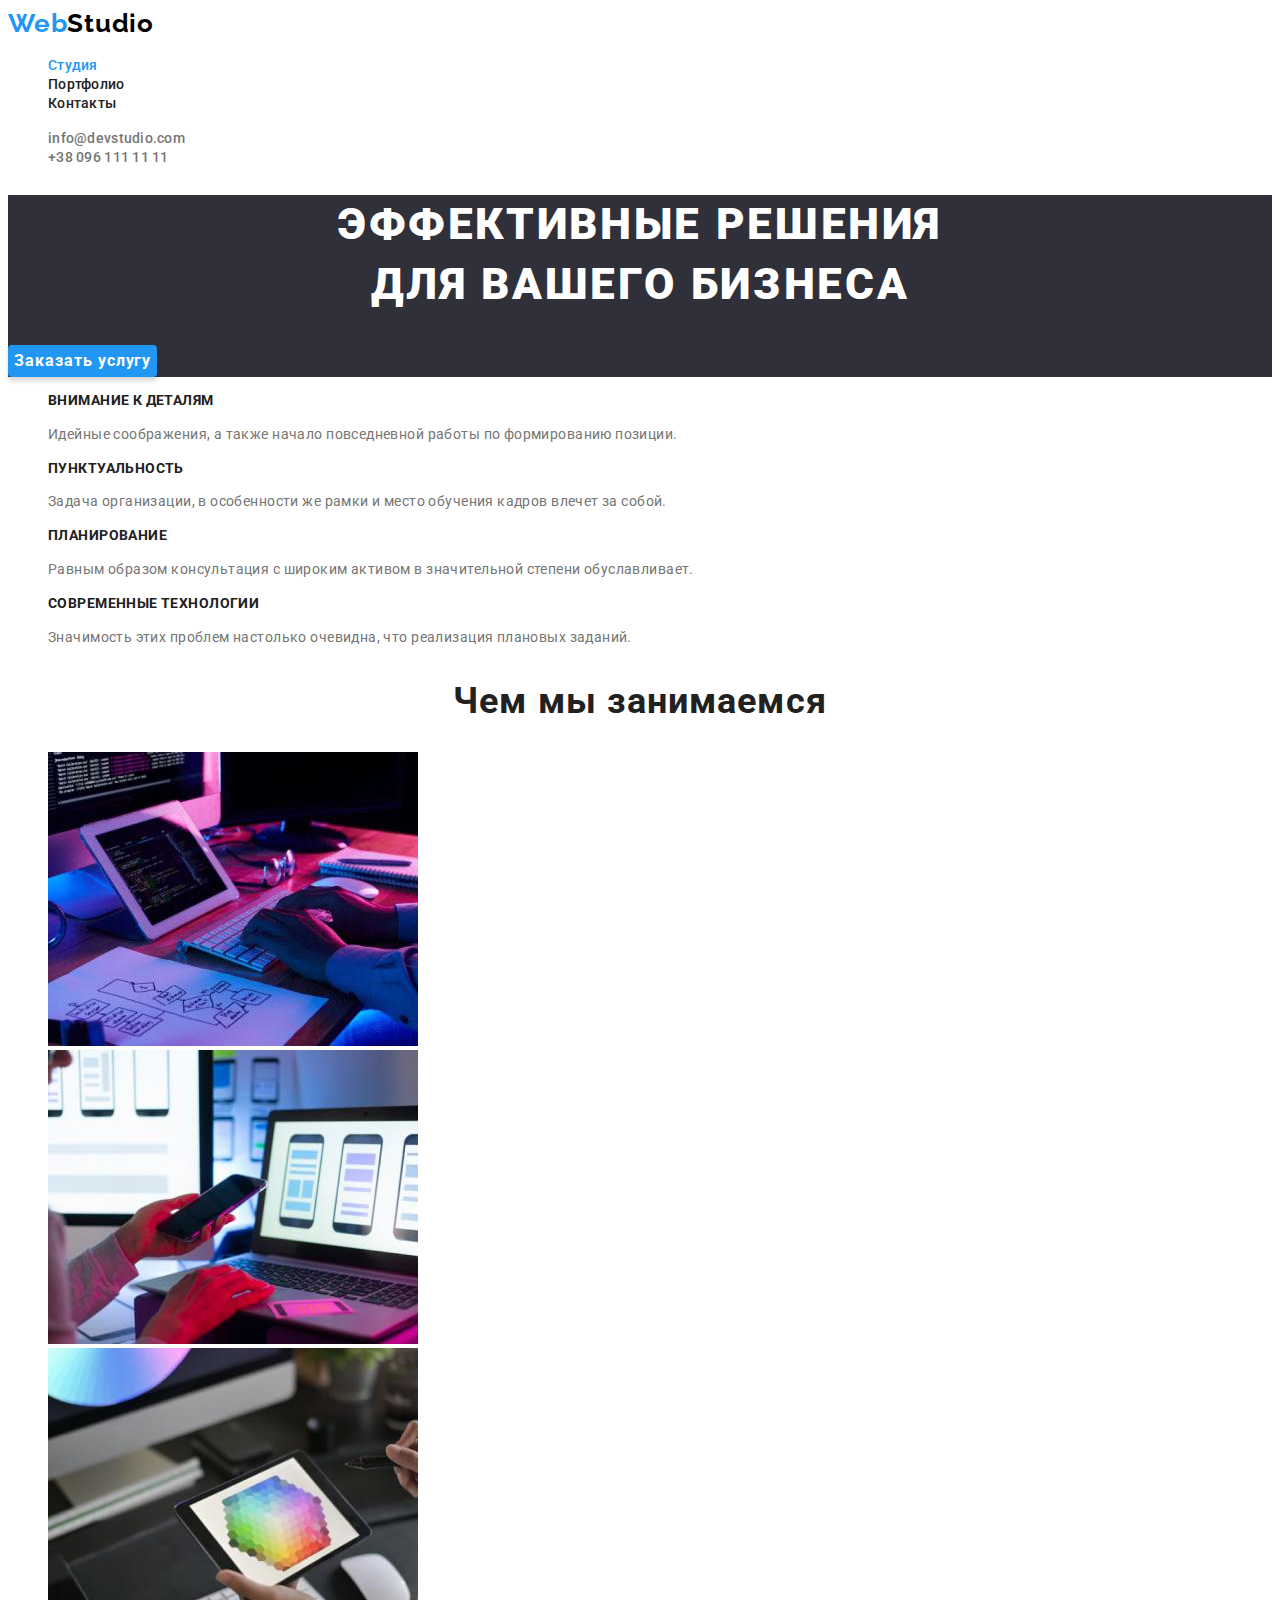
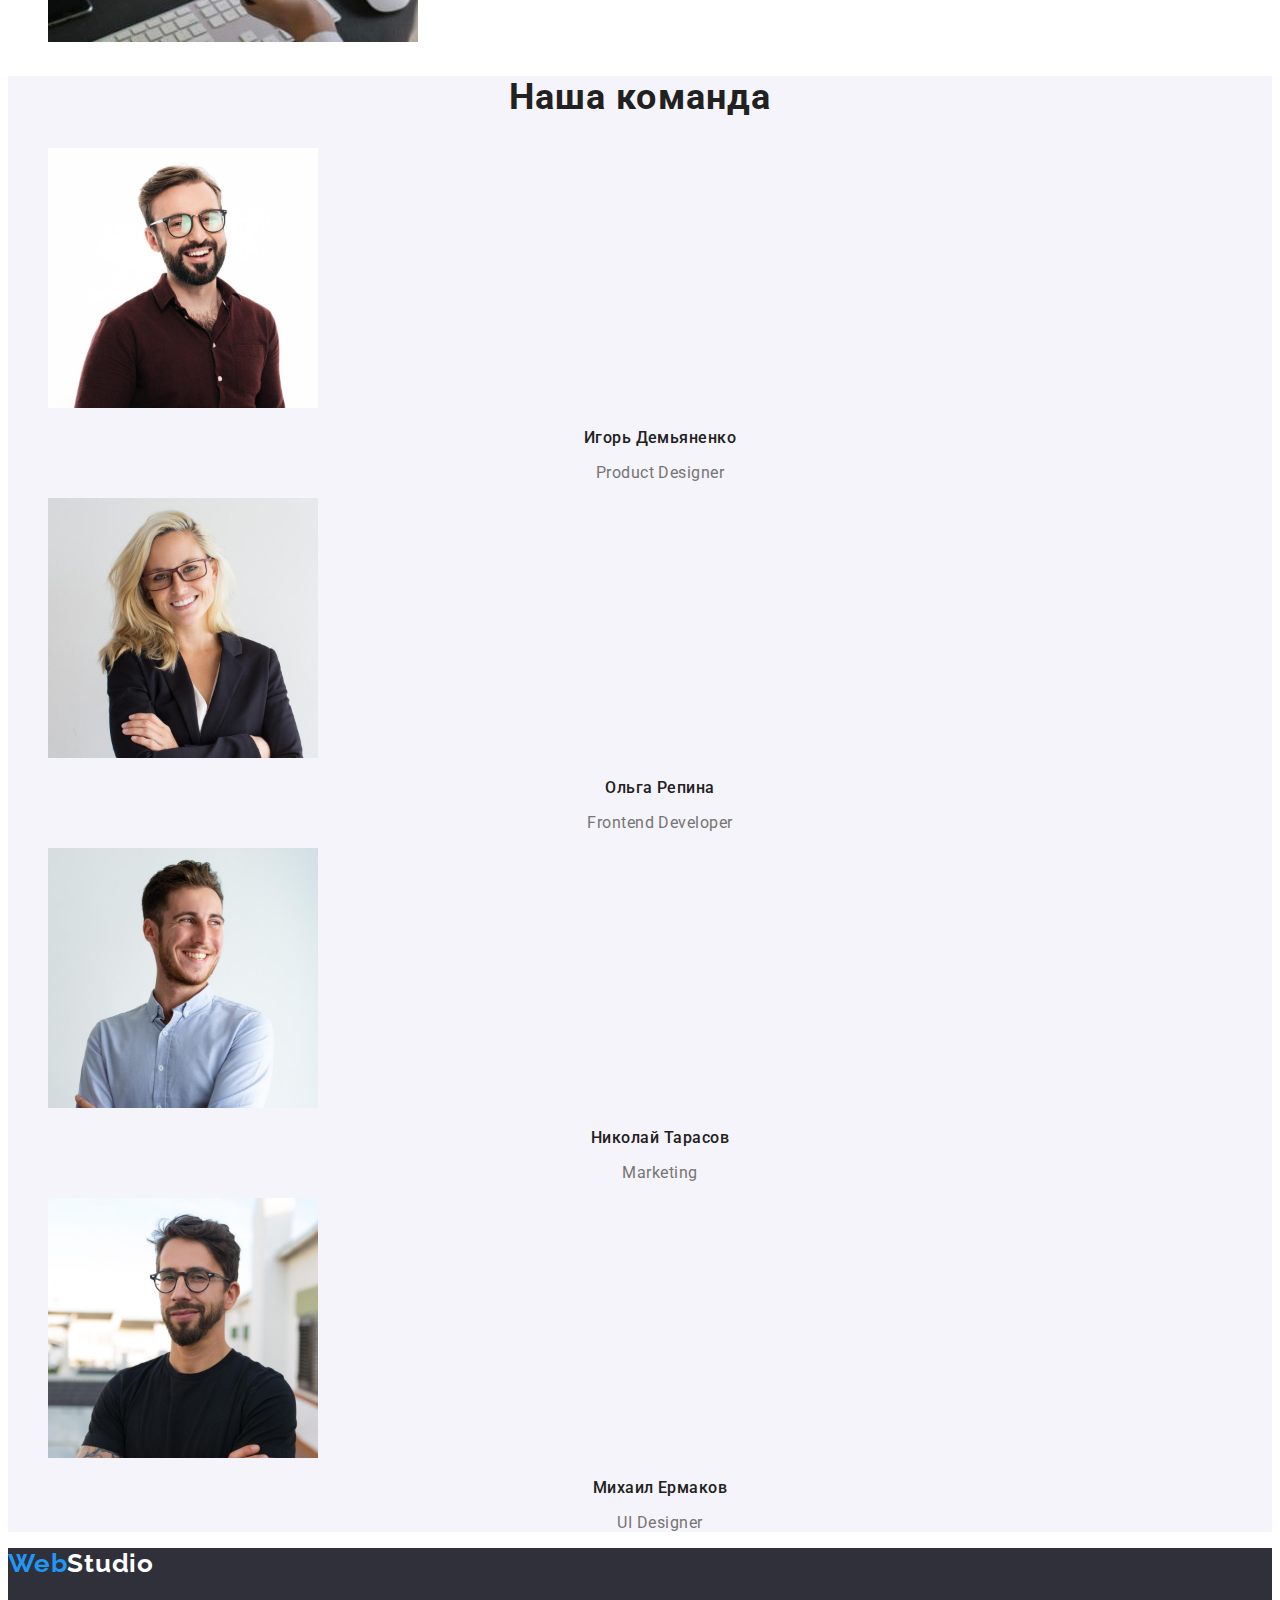
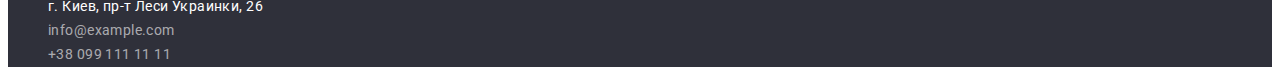
==== index.html @ d94b625d "hw-03" ====
<!DOCTYPE html>
<html lang="ru">
  <head>
    <meta charset="UTF-8" />
    <meta http-equiv="X-UA-Compatible" content="IE=edge" />
    <meta name="viewport" content="width=device-width, initial-scale=1.0" />
    <title>WebStudio</title>
    <link rel="stylesheet" href="./css/style.css" />
    <link rel="preconnect" href="https://fonts.googleapis.com" />
    <link rel="preconnect" href="https://fonts.gstatic.com" crossorigin />
    <link
      href="https://fonts.googleapis.com/css2?family=Raleway:wght@700&family=Roboto:wght@400;500;700&display=swap"
      rel="stylesheet"
    />
  </head>

  <body>
    <header>
      <nav>
        <a class="nav-logo link" href="./index.html"
          >Web<span class="nav-logo-header">Studio</span></a
        >
        <ul class="navigation">
          <li><a class="link current" href="./index.html">Студия</a></li>
          <li><a class="link" href="./portfolio.html">Портфолио</a></li>
          <li><a class="link" href="">Контакты</a></li>
        </ul>
      </nav>
      <ul class="contacts">
        <li><a class="link" href="mailto:info@devstudio.com">info@devstudio.com</a></li>
        <li><a class="link" href="tel:+380961111111">+38 096 111 11 11</a></li>
      </ul>
    </header>
    <main>
      <!--Hero-->
      <section class="hero">
        <h1 class="hero-title">
          Эффективные решения<br />
          для вашего бизнеса
        </h1>
        <button type="button" class="hero-button">Заказать услугу</button>
      </section>

      <!-- Features -->
      <section class="section features">
        <h2 class="section-title visually-hidden">Наши особенности</h2>
        <ul>
          <li>
            <h3 class="section-subtitle">Внимание к деталям</h3>
            <p class="features-text">
              Идейные соображения, а также начало повседневной работы по формированию позиции.
            </p>
          </li>
          <li>
            <h3 class="section-subtitle">Пунктуальность</h3>
            <p class="features-text">
              Задача организации, в особенности же рамки и место обучения кадров влечет за собой.
            </p>
          </li>
          <li>
            <h3 class="section-subtitle">Планирование</h3>
            <p class="features-text">
              Равным образом консультация с широким активом в значительной степени обуславливает.
            </p>
          </li>
          <li>
            <h3 class="section-subtitle">Современные технологии</h3>
            <p class="features-text">
              Значимость этих проблем настолько очевидна, что реализация плановых заданий.
            </p>
          </li>
        </ul>
      </section>

      <!-- OUR WORK -->
      <section class="our-work">
        <h2 class="section-title">Чем мы занимаемся</h2>
        <ul>
          <li><img src="./images/img1.jpg" alt="пк" width="370" /></li>
          <li><img src="./images/img2.jpg" alt="смартфон" width="370" /></li>
          <li><img src="./images/img3.jpg" alt="планшет" width="370" /></li>
        </ul>
      </section>

      <!-- OUR TEAM -->
      <section class="section our-team">
        <h2 class="section-title">Наша команда</h2>
        <ul>
          <li>
            <img src="./images/igor.jpg" alt="игорь" width="270" />
            <h3 class="our-team-title">Игорь Демьяненко</h3>
            <p class="our-team-profession">Product Designer</p>
          </li>
          <li>
            <img src="./images/olga.jpg" alt="ольга" width="270" />
            <h3 class="our-team-title">Ольга Репина</h3>
            <p class="our-team-profession">Frontend Developer</p>
          </li>
          <li>
            <img src="./images/nikolay.jpg" alt="николай" width="270" />
            <h3 class="our-team-title">Николай Тарасов</h3>
            <p class="our-team-profession">Marketing</p>
          </li>
          <li>
            <img src="./images/michail.jpg" alt="михаил" width="270" />
            <h3 class="our-team-title">Михаил Ермаков</h3>
            <p class="our-team-profession">UI Designer</p>
          </li>
        </ul>
      </section>
    </main>

    <!-- FOOTER -->
    <footer>
      <a class="nav-logo link" href="./index.html"
        >Web<span class="nav-logo-footer">Studio</span></a
      >
      <address>
        <ul>
          <li>
            <a
              class="address-map link"
              href="https://goo.gl/maps/TRDaraaRVSHftQgv7"
              target="_blank"
              rel="noopener noreferrer"
              >г. Киев, пр-т Леси Украинки, 26</a
            >
          </li>
          <li>
            <a class="address-contacts link" href="mailto:info@example.com">info@example.com</a>
          </li>
          <li><a class="address-contacts link" href="tel:+380991111111">+38 099 111 11 11</a></li>
        </ul>
      </address>
    </footer>
  </body>
</html>
---- css/style.css ----
:root{
  --primary-text-color:#757575;
  --title-text-color:#212121;
  --accent-color:#2196F3;
  --hero-bg-color:#2F303A;
  --first-bg-color:#FFFFFF;
  --second-bg-color:#F5F4FA;
}
body {
  font-family: "Roboto", sans-serif;
  color: var(--primary-text-color);
}
a{
  text-decoration: none;

}
ul{
  list-style: none;
}


                          /* --------STUDIO----------- */
/* Header */
.nav-logo{
  font-family: "Raleway";
  font-style: normal;
  font-weight: 700;
  font-size: 26px;
  line-height: 1.19;
  letter-spacing: 0.03em;
  color: var(--accent-color);
}
.nav-logo-header{
  color: #000000;
}
.navigation .link{
  color: var(--title-text-color);
  font-style: normal;
  font-weight: 500;
  font-size: 14px;
  line-height: 1.14;
  letter-spacing: 0.02em;
}
.navigation .link:hover,
.navigation .link:focus{
  color: var(--accent-color);
}
.navigation .link.current{
  color: var(--accent-color);
}
.contacts .link{
  color: var(--primary-text-color);
  font-style: normal;
  font-weight: 500;
  font-size: 14px;
  line-height: 1.14;
  letter-spacing: 0.02em;
}
.link:hover,
.link:focus{
  color: var(--accent-color);
}

/* Hero */
.hero{
  background-color: var(--hero-bg-color);
}
.hero-title{
  font-style: normal;
  font-weight: 900;
  font-size: 44px;
  line-height: 1.36;
  text-align: center;
  letter-spacing: 0.06em;
  text-transform: uppercase;
  color: #FFFFFF;
}
.hero-button{
  cursor: pointer;
  font-family: inherit;
  font-style: normal;
  font-weight: 700;
  font-size: 16px;
  line-height: 1.88;
  display: flex;
  align-items: center;
  text-align: center;
  letter-spacing: 0.06em;
  color: #FFFFFF;
  background: #2196F3;
  box-shadow: 0px 4px 4px rgba(0, 0, 0, 0.15);
  border-radius: 4px;
  border: none;
}
.hero-button:after,
.hero-button:hover{
  background: #188CE8;
}

/* SECTION */

.section-title{
  font-weight: 700;
  font-size: 36px;
  line-height: 1.17;
  text-align: center;
  letter-spacing: 0.03em;
  color: var(--title-text-color)
}

/* Features */
.features{
  color: var(--first-bg-color);
}
.visually-hidden {
  position: absolute;
  white-space: nowrap;
  width: 1px;
  height: 1px;
  overflow: hidden;
  border: 0;
  padding: 0;
  clip: rect(0 0 0 0);
  clip-path: inset(50%);
  margin: -1px;
}
.section-subtitle{
font-size: 14px;
line-height: 1.14;
letter-spacing: 0.03em;
text-transform: uppercase;
color: var(--title-text-color);
}
.features{
  background-color: var(--first-bg-color);
}
.features-text{
  font-weight: 400;
  font-size: 14px;
  line-height: 1.71;
  letter-spacing: 0.03em;
  color: var(--primary-text-color)
}

/* OUR WORK */
.our-work{
  color: var(--first-bg-color);
}

/* OUR TEAM */
.our-team{
  background: var(--second-bg-color)
}
.our-team-title{
  font-weight: 500;
  font-size: 16px;
  line-height: 1.19;
  text-align: center;
  letter-spacing: 0.03em;
  color: var(--title-text-color);
}
.our-team-profession{
  font-size: 16px;
  line-height: 1.19;
  text-align: center;
  letter-spacing: 0.03em;
  color: var(--primary-text-color)
}

/* FOOTER */
.nav-logo-footer{
  color: #FFFFFF;
}
footer{
  background-color: var(--hero-bg-color);
}
.address-map{
  font-style: normal;
  font-size: 14px;
  line-height: 1.71;
  letter-spacing: 0.03em;
  color: #FFFFFF;
}
.address-contacts{
font-style: normal;
font-size: 14px;
line-height: 1.71;
letter-spacing: 0.03em;
color: rgba(255, 255, 255, 0.6);  
}

/* -------------PORTFOLIO--------------- */
.menu{
  color: var(--first-bg-color);
}
.menu-btn{
  cursor: pointer;
  font-family: 'Roboto';
  font-weight: 500;
  font-size: 16px;
  line-height: 1.62;
  text-align: center;
  letter-spacing: 0.03em;
  color: var(--title-text-color);
  background: #F5F4FA;
  border-radius: 4px;
  border: none;
}
.menu-btn:hover{
  color: #ffffff;
  background: #2196F3;
  box-shadow: 0px 3px 1px rgba(0, 0, 0, 0.1),
  0px 1px 2px rgba(0, 0, 0, 0.08),
  0px 2px 2px rgba(0, 0, 0, 0.12);
}
.menu-btn.current{
  color: #ffffff;  
  background: #2196F3;
  box-shadow: 0px 3px 1px rgba(0, 0, 0, 0.1),
  0px 1px 2px rgba(0, 0, 0, 0.08),
  0px 2px 2px rgba(0, 0, 0, 0.12);  
}
.portfolio-title{
font-size: 18px;
line-height: 2.0;
letter-spacing: 0.06em;
color: var(--title-text-color);
}
.portfolio-text{
  font-size: 16px;
  line-height: 1.88;
  letter-spacing: 0.03em;
  color: var(--primary-text-color)
}
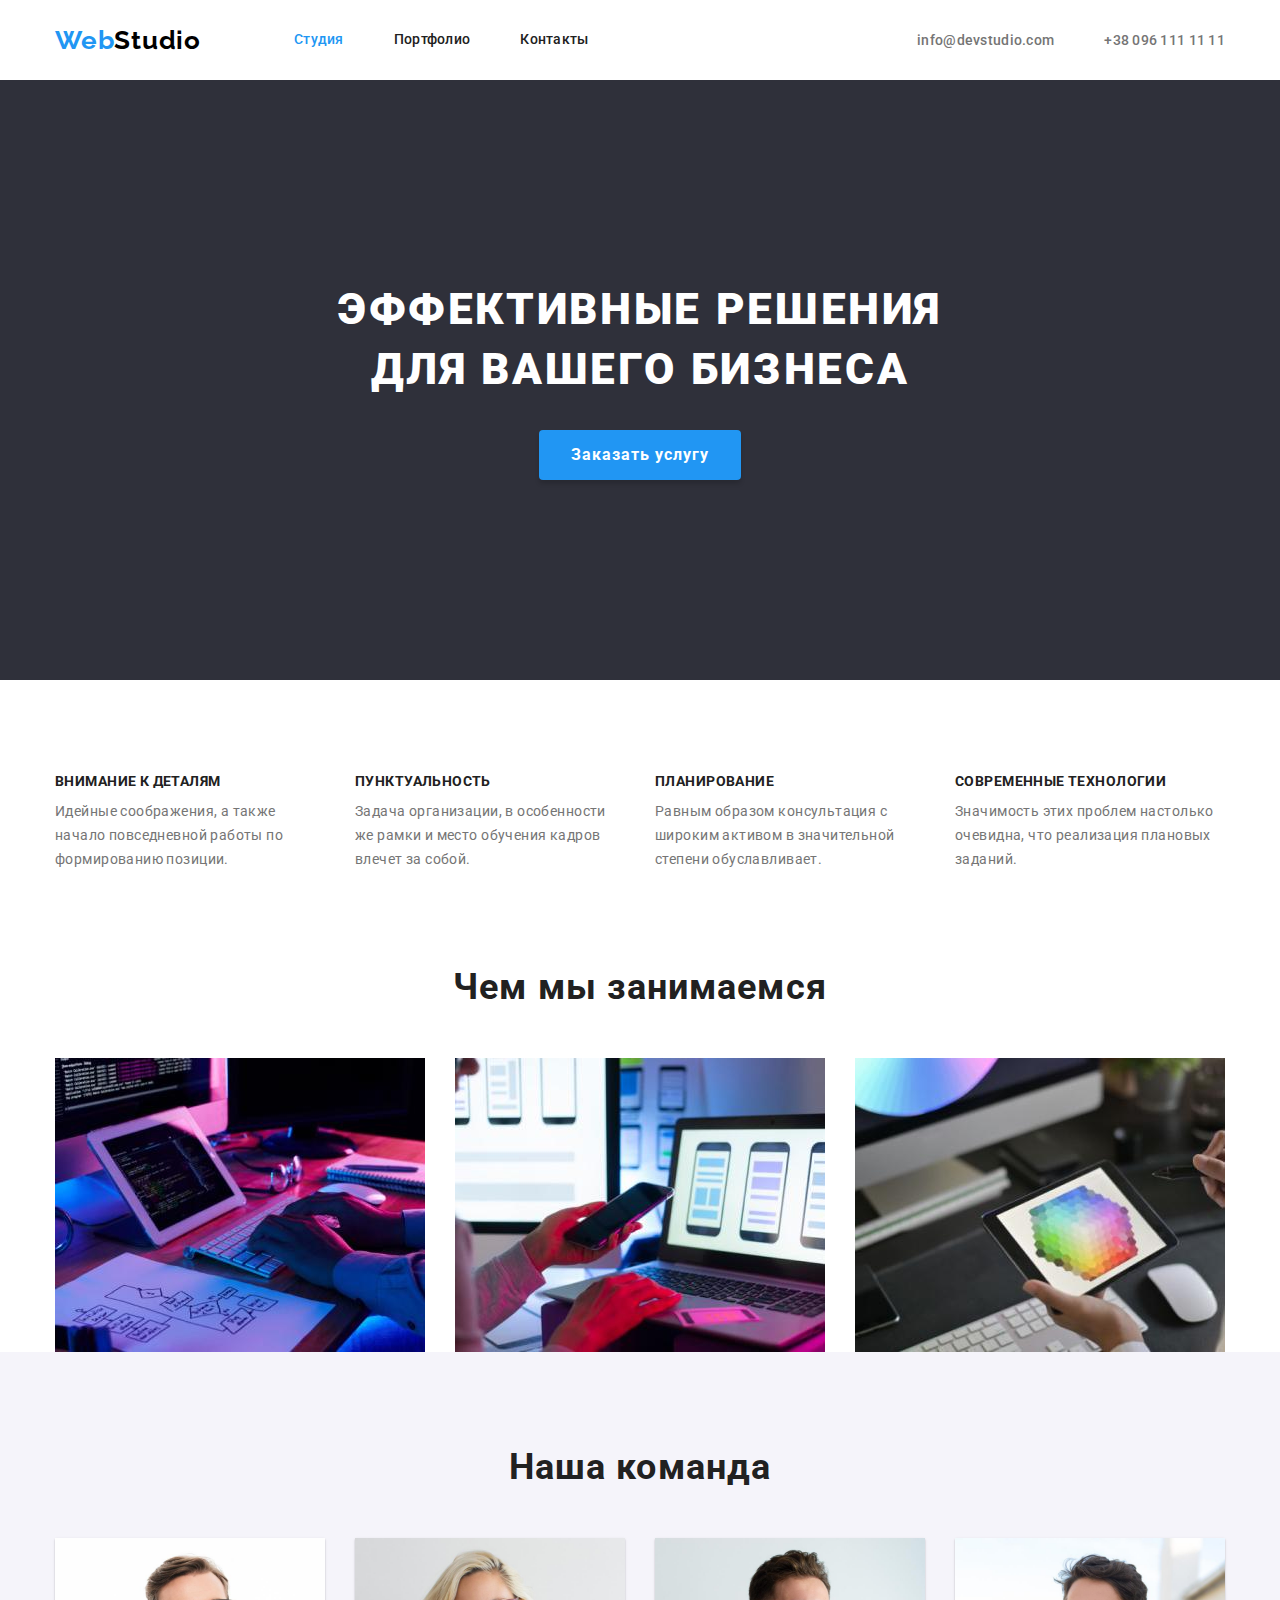
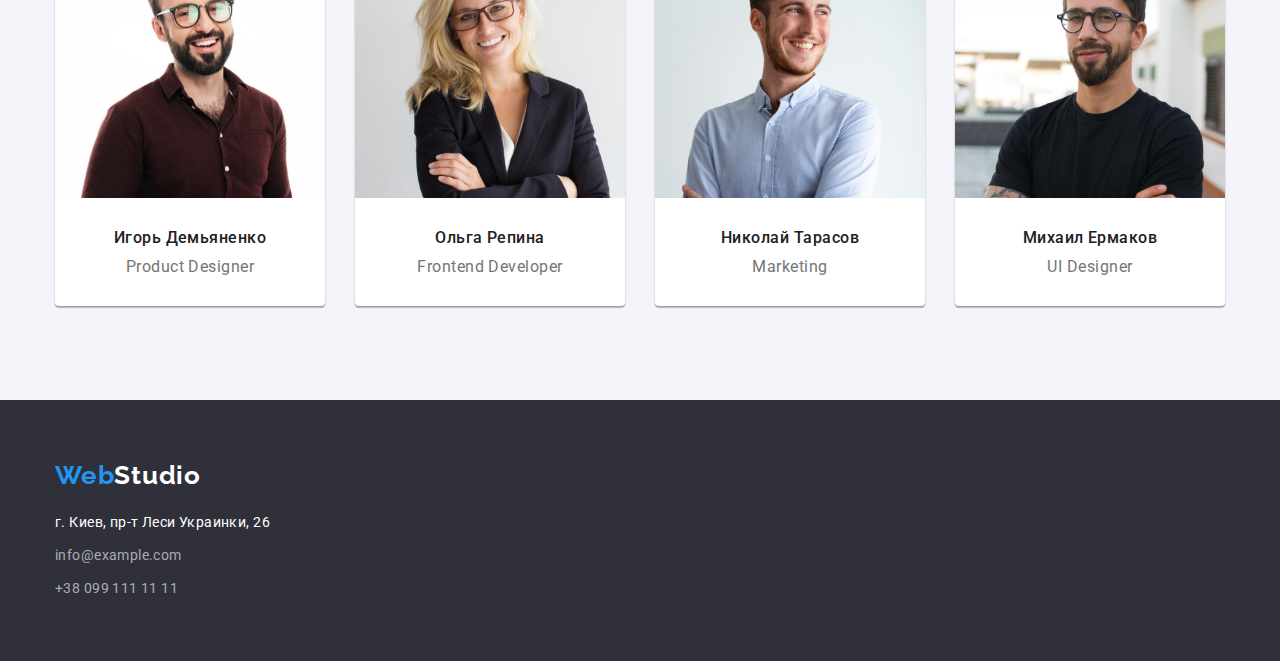
==== commit 5bf6721b: "hw-03" ====
--- a/index.html
+++ b/index.html
@@ -5,132 +5,146 @@
     <meta http-equiv="X-UA-Compatible" content="IE=edge" />
     <meta name="viewport" content="width=device-width, initial-scale=1.0" />
     <title>WebStudio</title>
-    <link rel="stylesheet" href="./css/style.css" />
     <link rel="preconnect" href="https://fonts.googleapis.com" />
     <link rel="preconnect" href="https://fonts.gstatic.com" crossorigin />
     <link
       href="https://fonts.googleapis.com/css2?family=Raleway:wght@700&family=Roboto:wght@400;500;700&display=swap"
       rel="stylesheet"
     />
+    <link
+      rel="stylesheet"
+      href="https://cdnjs.cloudflare.com/ajax/libs/modern-normalize/1.1.0/modern-normalize.min.css"
+    />
+    <link rel="stylesheet" href="./css/style.css" />
   </head>
 
   <body>
     <header>
-      <nav>
-        <a class="nav-logo link" href="./index.html"
-          >Web<span class="nav-logo-header">Studio</span></a
-        >
-        <ul class="navigation">
-          <li><a class="link current" href="./index.html">Студия</a></li>
-          <li><a class="link" href="./portfolio.html">Портфолио</a></li>
-          <li><a class="link" href="">Контакты</a></li>
+      <div class="container">
+        <nav class="nav-header">
+          <a class="nav-logo link" href="./index.html"
+            >Web<span class="nav-logo-header">Studio</span></a
+          >
+          <ul class="navigation">
+            <li><a class="link current" href="./index.html">Студия</a></li>
+            <li><a class="link" href="./portfolio.html">Портфолио</a></li>
+            <li><a class="link" href="">Контакты</a></li>
+          </ul>
+        </nav>
+
+        <ul class="contacts">
+          <li><a class="item link" href="mailto:info@devstudio.com">info@devstudio.com</a></li>
+          <li><a class="item link" href="tel:+380961111111">+38 096 111 11 11</a></li>
         </ul>
-      </nav>
-      <ul class="contacts">
-        <li><a class="link" href="mailto:info@devstudio.com">info@devstudio.com</a></li>
-        <li><a class="link" href="tel:+380961111111">+38 096 111 11 11</a></li>
-      </ul>
+      </div>
     </header>
     <main>
       <!--Hero-->
       <section class="hero">
-        <h1 class="hero-title">
-          Эффективные решения<br />
-          для вашего бизнеса
-        </h1>
+        <h1 class="hero-title">Эффективные решения для вашего бизнеса</h1>
         <button type="button" class="hero-button">Заказать услугу</button>
       </section>
 
       <!-- Features -->
-      <section class="section features">
+      <section class="features">
         <h2 class="section-title visually-hidden">Наши особенности</h2>
-        <ul>
-          <li>
-            <h3 class="section-subtitle">Внимание к деталям</h3>
-            <p class="features-text">
-              Идейные соображения, а также начало повседневной работы по формированию позиции.
-            </p>
-          </li>
-          <li>
-            <h3 class="section-subtitle">Пунктуальность</h3>
-            <p class="features-text">
-              Задача организации, в особенности же рамки и место обучения кадров влечет за собой.
-            </p>
-          </li>
-          <li>
-            <h3 class="section-subtitle">Планирование</h3>
-            <p class="features-text">
-              Равным образом консультация с широким активом в значительной степени обуславливает.
-            </p>
-          </li>
-          <li>
-            <h3 class="section-subtitle">Современные технологии</h3>
-            <p class="features-text">
-              Значимость этих проблем настолько очевидна, что реализация плановых заданий.
-            </p>
-          </li>
-        </ul>
+        <div class="container">
+          <ul class="features-list">
+            <li class="features-item">
+              <h3 class="features-subtitle">Внимание к деталям</h3>
+              <p class="features-text">
+                Идейные соображения, а также начало повседневной работы по формированию позиции.
+              </p>
+            </li>
+            <li class="features-item">
+              <h3 class="features-subtitle">Пунктуальность</h3>
+              <p class="features-text">
+                Задача организации, в особенности же рамки и место обучения кадров влечет за собой.
+              </p>
+            </li>
+            <li class="features-item">
+              <h3 class="features-subtitle">Планирование</h3>
+              <p class="features-text">
+                Равным образом консультация с широким активом в значительной степени обуславливает.
+              </p>
+            </li>
+            <li class="features-item">
+              <h3 class="features-subtitle">Современные технологии</h3>
+              <p class="features-text">
+                Значимость этих проблем настолько очевидна, что реализация плановых заданий.
+              </p>
+            </li>
+          </ul>
+        </div>
       </section>
 
       <!-- OUR WORK -->
       <section class="our-work">
-        <h2 class="section-title">Чем мы занимаемся</h2>
-        <ul>
-          <li><img src="./images/img1.jpg" alt="пк" width="370" /></li>
-          <li><img src="./images/img2.jpg" alt="смартфон" width="370" /></li>
-          <li><img src="./images/img3.jpg" alt="планшет" width="370" /></li>
-        </ul>
+        <h2 class="section-title work-title">Чем мы занимаемся</h2>
+        <div class="container">
+          <ul class="work-list">
+            <li><img class="work-item" src="./images/img1.jpg" alt="пк" width="370" /></li>
+            <li><img class="work-item" src="./images/img2.jpg" alt="смартфон" width="370" /></li>
+            <li><img class="work-item" src="./images/img3.jpg" alt="планшет" width="370" /></li>
+          </ul>
+        </div>
       </section>
 
       <!-- OUR TEAM -->
-      <section class="section our-team">
+      <section class="our-team">
         <h2 class="section-title">Наша команда</h2>
-        <ul>
-          <li>
-            <img src="./images/igor.jpg" alt="игорь" width="270" />
-            <h3 class="our-team-title">Игорь Демьяненко</h3>
-            <p class="our-team-profession">Product Designer</p>
-          </li>
-          <li>
-            <img src="./images/olga.jpg" alt="ольга" width="270" />
-            <h3 class="our-team-title">Ольга Репина</h3>
-            <p class="our-team-profession">Frontend Developer</p>
-          </li>
-          <li>
-            <img src="./images/nikolay.jpg" alt="николай" width="270" />
-            <h3 class="our-team-title">Николай Тарасов</h3>
-            <p class="our-team-profession">Marketing</p>
-          </li>
-          <li>
-            <img src="./images/michail.jpg" alt="михаил" width="270" />
-            <h3 class="our-team-title">Михаил Ермаков</h3>
-            <p class="our-team-profession">UI Designer</p>
-          </li>
-        </ul>
+        <div class="container">
+          <ul class="our-team-list">
+            <li class="our-team-item">
+              <img class="our-team-foto" src="./images/igor.jpg" alt="игорь" width="270" />
+              <h3 class="our-team-title">Игорь Демьяненко</h3>
+              <p class="our-team-profession">Product Designer</p>
+            </li>
+            <li class="our-team-item">
+              <img class="our-team-foto" src="./images/olga.jpg" alt="ольга" width="270" />
+              <h3 class="our-team-title">Ольга Репина</h3>
+              <p class="our-team-profession">Frontend Developer</p>
+            </li>
+            <li class="our-team-item">
+              <img class="our-team-foto" src="./images/nikolay.jpg" alt="николай" width="270" />
+              <h3 class="our-team-title">Николай Тарасов</h3>
+              <p class="our-team-profession">Marketing</p>
+            </li>
+            <li class="our-team-item">
+              <img class="our-team-foto" src="./images/michail.jpg" alt="михаил" width="270" />
+              <h3 class="our-team-title">Михаил Ермаков</h3>
+              <p class="our-team-profession">UI Designer</p>
+            </li>
+          </ul>
+        </div>
       </section>
     </main>
 
     <!-- FOOTER -->
     <footer>
-      <a class="nav-logo link" href="./index.html"
-        >Web<span class="nav-logo-footer">Studio</span></a
-      >
+      <div class="container">
+        <a class="nav-logo link" href="./index.html"
+          >Web<span class="nav-logo-footer">Studio</span></a
+        >
+      </div>
       <address>
-        <ul>
-          <li>
-            <a
-              class="address-map link"
-              href="https://goo.gl/maps/TRDaraaRVSHftQgv7"
-              target="_blank"
-              rel="noopener noreferrer"
-              >г. Киев, пр-т Леси Украинки, 26</a
-            >
-          </li>
-          <li>
-            <a class="address-contacts link" href="mailto:info@example.com">info@example.com</a>
-          </li>
-          <li><a class="address-contacts link" href="tel:+380991111111">+38 099 111 11 11</a></li>
-        </ul>
+        <div class="container">
+          <ul class="address-list">
+            <li>
+              <a
+                class="address-map link"
+                href="https://goo.gl/maps/TRDaraaRVSHftQgv7"
+                target="_blank"
+                rel="noopener noreferrer"
+                >г. Киев, пр-т Леси Украинки, 26</a
+              >
+            </li>
+            <li>
+              <a class="address-contacts link" href="mailto:info@example.com">info@example.com</a>
+            </li>
+            <li><a class="address-contacts link" href="tel:+380991111111">+38 099 111 11 11</a></li>
+          </ul>
+        </div>
       </address>
     </footer>
   </body>
--- a/css/style.css
+++ b/css/style.css
@@ -5,22 +5,75 @@
   --hero-bg-color:#2F303A;
   --first-bg-color:#FFFFFF;
   --second-bg-color:#F5F4FA;
+
+  --main-top-padding: 94px;
 }
 body {
   font-family: "Roboto", sans-serif;
   color: var(--primary-text-color);
-}
-a{
+  margin: 0;
+}
+ul,ol,li{
+  list-style: none;
+  margin: 0;
+  padding: 0;
+}
+h1,h2,h3,h4,h5,h6,p,button{
+  margin: 0;
+  padding: 0;
+}
+img{
+  display: block;
+  max-width: 100%;
+  height: auto;
+}
+
+
+.link{
   text-decoration: none;
-
-}
-ul{
-  list-style: none;
-}
-
-
-                          /* --------STUDIO----------- */
+}
+
+.container{
+  width: 1200px;
+  padding-left: 15px;
+  padding-right: 15px;
+  margin-left: auto;
+  margin-right: auto;
+  display: flex;
+} 
+
+                  /* --------STUDIO----------- */
 /* Header */
+
+.nav-header{
+  
+  display: flex;
+  align-items: center;
+  
+}
+.navigation{
+  display: flex;
+  margin-left: 93px;
+}
+.navigation .link{
+  display: block;
+  padding-top: 32px;
+  padding-bottom: 32px;
+}
+.navigation > li:not(:last-child) {
+  margin-right: 50px;  
+}
+
+.contacts{
+  display: flex;
+  margin-left: auto;
+  align-items: center;
+  
+}
+.contacts > li:not(:last-child) { 
+  margin-right: 50px;
+}
+
 .nav-logo{
   font-family: "Raleway";
   font-style: normal;
@@ -64,6 +117,9 @@
 /* Hero */
 .hero{
   background-color: var(--hero-bg-color);
+  height: 600px;
+  padding-top: 200px;
+  
 }
 .hero-title{
   font-style: normal;
@@ -71,9 +127,15 @@
   font-size: 44px;
   line-height: 1.36;
   text-align: center;
+  
   letter-spacing: 0.06em;
   text-transform: uppercase;
   color: #FFFFFF;
+  
+  display: flex;
+  width: 696px;
+  margin: 0 auto;
+  
 }
 .hero-button{
   cursor: pointer;
@@ -91,6 +153,12 @@
   box-shadow: 0px 4px 4px rgba(0, 0, 0, 0.15);
   border-radius: 4px;
   border: none;
+
+  margin-top: 30px;
+  margin-left: auto;
+  margin-right: auto;
+  padding: 10px 32px;
+  
 }
 .hero-button:after,
 .hero-button:hover{
@@ -105,12 +173,16 @@
   line-height: 1.17;
   text-align: center;
   letter-spacing: 0.03em;
-  color: var(--title-text-color)
+  color: var(--title-text-color);
+
+  margin-bottom: 50px;
 }
 
 /* Features */
 .features{
   color: var(--first-bg-color);
+  background-color: var(--first-bg-color);
+  padding-top: var(--main-top-padding);
 }
 .visually-hidden {
   position: absolute;
@@ -124,16 +196,27 @@
   clip-path: inset(50%);
   margin: -1px;
 }
-.section-subtitle{
+.features-list{
+  display: flex;
+}
+.features-item{
+  width: 270px;
+}
+
+.features-item:not(:last-child){
+  margin-right: 30px;
+  
+}
+.features-subtitle{
 font-size: 14px;
 line-height: 1.14;
 letter-spacing: 0.03em;
 text-transform: uppercase;
 color: var(--title-text-color);
-}
-.features{
-  background-color: var(--first-bg-color);
-}
+
+margin-bottom: 10px;
+}
+
 .features-text{
   font-weight: 400;
   font-size: 14px;
@@ -145,11 +228,26 @@
 /* OUR WORK */
 .our-work{
   color: var(--first-bg-color);
-}
+  padding-top: var(--main-top-padding);
+}
+
+.work-list {
+  display: flex;
+  justify-content: center;
+  
+}
+
+.work-list > li:not(:last-child) {
+  margin-right: 30px;
+}
+
+
 
 /* OUR TEAM */
-.our-team{
-  background: var(--second-bg-color)
+.our-team {
+  background: var(--second-bg-color);
+  padding-top: var(--main-top-padding);
+  padding-bottom: var(--main-top-padding);
 }
 .our-team-title{
   font-weight: 500;
@@ -158,21 +256,52 @@
   text-align: center;
   letter-spacing: 0.03em;
   color: var(--title-text-color);
+
+  margin-bottom: 10px;
+}
+.our-team-list{
+  display: flex;
+}
+.our-team-list > li:not(:last-child){
+  margin-right: 30px;
+}
+.our-team-item{
+  background: #FFFFFF;
+  box-shadow: 0px 1px 3px rgba(0, 0, 0, 0.12),
+  0px 1px 1px rgba(0, 0, 0, 0.14),
+  0px 2px 1px rgba(0, 0, 0, 0.2);
+  border-radius: 0px 0px 4px 4px;
+}
+.our-team-foto{
+  margin-bottom: 30px;
 }
 .our-team-profession{
   font-size: 16px;
   line-height: 1.19;
   text-align: center;
   letter-spacing: 0.03em;
-  color: var(--primary-text-color)
+  color: var(--primary-text-color);
+  
+  margin-bottom: 30px;
 }
 
 /* FOOTER */
+footer .nav-logo{
+  margin-right: auto;
+  margin-top: 60px;
+  margin-bottom: 20px;
+}
 .nav-logo-footer{
   color: #FFFFFF;
 }
 footer{
   background-color: var(--hero-bg-color);
+}
+.address-list > li:not(:last-child){
+  margin-bottom: 9px;
+}
+.address-list:last-child{
+  margin-bottom: 60px;
 }
 .address-map{
   font-style: normal;
@@ -190,8 +319,23 @@
 }
 
 /* -------------PORTFOLIO--------------- */
+
+/* HEADER */
+.portfolio{
+  border: 1px solid #ECECEC;
+}
+
+/* MAIN */
 .menu{
   color: var(--first-bg-color);
+
+}
+.menu-list{
+  display: flex;
+  margin-left: auto;
+  margin-right: auto;
+  padding-top: var(--main-top-padding);
+  padding-bottom: 50px;
 }
 .menu-btn{
   cursor: pointer;
@@ -205,6 +349,9 @@
   background: #F5F4FA;
   border-radius: 4px;
   border: none;
+
+  margin-right: 8px;
+  padding: 6px 22px;
 }
 .menu-btn:hover{
   color: #ffffff;
@@ -220,15 +367,49 @@
   0px 1px 2px rgba(0, 0, 0, 0.08),
   0px 2px 2px rgba(0, 0, 0, 0.12);  
 }
+.portfolio-list{
+  display: inline-flex;
+  flex-wrap: wrap;
+  padding-bottom: var(--main-top-padding);
+
+}
+.portfolio-item{
+  background: #FFFFFF;
+  box-sizing: border-box;
+
+
+  margin-right: 30px;
+  margin-bottom: 30px;
+}
+.portfolio-item:nth-child(3n){
+  margin-right: 0;
+
+}
+.portfolio-item:nth-last-child(-n + 3){
+  margin-bottom: 0;
+}
+.portfolio-stack{
+  display: block;
+  padding-left: 24px;
+  padding-right: 24px;
+  border-bottom: 1px solid #EEEEEE;
+  border-right: 1px solid #EEEEEE;
+  border-left: 1px solid #EEEEEE;
+}
 .portfolio-title{
-font-size: 18px;
-line-height: 2.0;
-letter-spacing: 0.06em;
-color: var(--title-text-color);
+  font-size: 18px;
+  line-height: 2.0;
+  letter-spacing: 0.06em;
+  color: var(--title-text-color);
+
+  padding-top: 20px;
+  padding-bottom: 4px;
 }
 .portfolio-text{
   font-size: 16px;
   line-height: 1.88;
   letter-spacing: 0.03em;
-  color: var(--primary-text-color)
+  color: var(--primary-text-color);
+
+  padding-bottom: 20px;
 }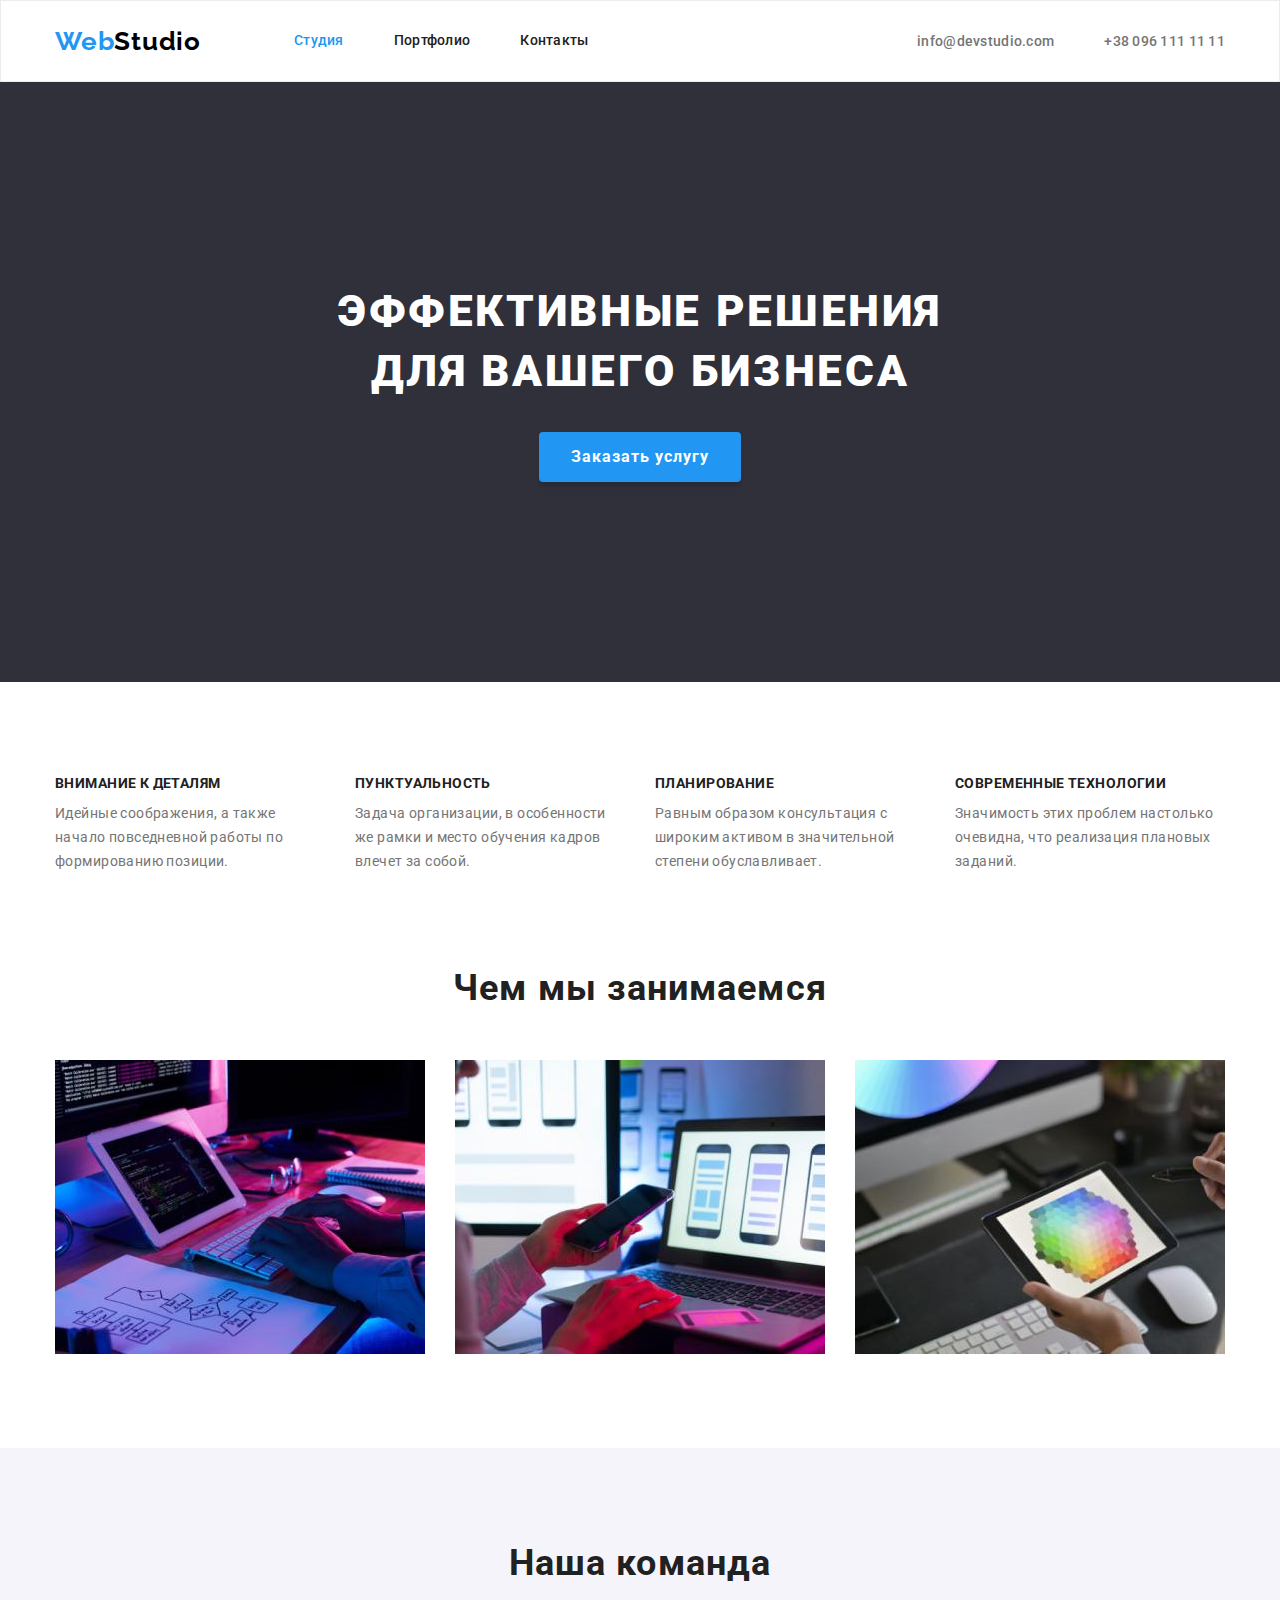
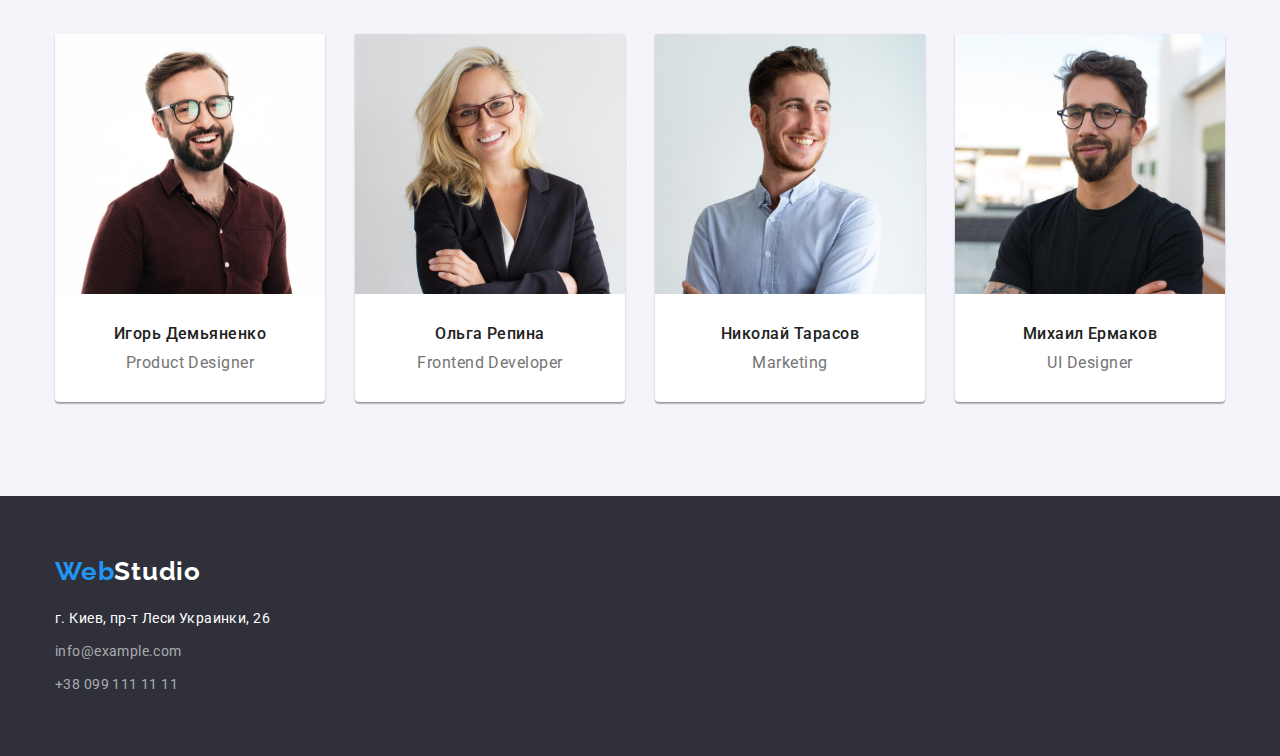
==== commit 135aa935: "hw-03" ====
--- a/index.html
+++ b/index.html
@@ -19,8 +19,8 @@
   </head>
 
   <body>
-    <header>
-      <div class="container">
+    <header class="main">
+      <div class="container header-content">
         <nav class="nav-header">
           <a class="nav-logo link" href="./index.html"
             >Web<span class="nav-logo-header">Studio</span></a
@@ -47,8 +47,8 @@
 
       <!-- Features -->
       <section class="features">
-        <h2 class="section-title visually-hidden">Наши особенности</h2>
         <div class="container">
+          <h2 class="section-title visually-hidden">Наши особенности</h2>
           <ul class="features-list">
             <li class="features-item">
               <h3 class="features-subtitle">Внимание к деталям</h3>
@@ -80,8 +80,8 @@
 
       <!-- OUR WORK -->
       <section class="our-work">
-        <h2 class="section-title work-title">Чем мы занимаемся</h2>
         <div class="container">
+          <h2 class="section-title work-title">Чем мы занимаемся</h2>
           <ul class="work-list">
             <li><img class="work-item" src="./images/img1.jpg" alt="пк" width="370" /></li>
             <li><img class="work-item" src="./images/img2.jpg" alt="смартфон" width="370" /></li>
@@ -92,28 +92,36 @@
 
       <!-- OUR TEAM -->
       <section class="our-team">
-        <h2 class="section-title">Наша команда</h2>
         <div class="container">
+          <h2 class="section-title">Наша команда</h2>
           <ul class="our-team-list">
             <li class="our-team-item">
               <img class="our-team-foto" src="./images/igor.jpg" alt="игорь" width="270" />
-              <h3 class="our-team-title">Игорь Демьяненко</h3>
-              <p class="our-team-profession">Product Designer</p>
+              <div class="our-team-unit">
+                <h3 class="our-team-title">Игорь Демьяненко</h3>
+                <p class="our-team-profession">Product Designer</p>
+              </div>
             </li>
             <li class="our-team-item">
               <img class="our-team-foto" src="./images/olga.jpg" alt="ольга" width="270" />
-              <h3 class="our-team-title">Ольга Репина</h3>
-              <p class="our-team-profession">Frontend Developer</p>
+              <div class="our-team-unit">
+                <h3 class="our-team-title">Ольга Репина</h3>
+                <p class="our-team-profession">Frontend Developer</p>
+              </div>
             </li>
             <li class="our-team-item">
               <img class="our-team-foto" src="./images/nikolay.jpg" alt="николай" width="270" />
-              <h3 class="our-team-title">Николай Тарасов</h3>
-              <p class="our-team-profession">Marketing</p>
+              <div class="our-team-unit">
+                <h3 class="our-team-title">Николай Тарасов</h3>
+                <p class="our-team-profession">Marketing</p>
+              </div>
             </li>
             <li class="our-team-item">
               <img class="our-team-foto" src="./images/michail.jpg" alt="михаил" width="270" />
-              <h3 class="our-team-title">Михаил Ермаков</h3>
-              <p class="our-team-profession">UI Designer</p>
+              <div class="our-team-unit">
+                <h3 class="our-team-title">Михаил Ермаков</h3>
+                <p class="our-team-profession">UI Designer</p>
+              </div>
             </li>
           </ul>
         </div>
@@ -126,9 +134,9 @@
         <a class="nav-logo link" href="./index.html"
           >Web<span class="nav-logo-footer">Studio</span></a
         >
-      </div>
-      <address>
-        <div class="container">
+      
+      <address class="address">
+        
           <ul class="address-list">
             <li>
               <a
--- a/css/style.css
+++ b/css/style.css
@@ -39,12 +39,18 @@
   padding-right: 15px;
   margin-left: auto;
   margin-right: auto;
-  display: flex;
+  /* display: flex; */
 } 
 
                   /* --------STUDIO----------- */
 /* Header */
 
+.main{
+  border: 1px solid #ECECEC;
+}
+.header-content{
+  display: flex;
+}
 .nav-header{
   
   display: flex;
@@ -117,7 +123,7 @@
 /* Hero */
 .hero{
   background-color: var(--hero-bg-color);
-  height: 600px;
+  padding-bottom: 200px;
   padding-top: 200px;
   
 }
@@ -229,6 +235,7 @@
 .our-work{
   color: var(--first-bg-color);
   padding-top: var(--main-top-padding);
+  padding-bottom: var(--main-top-padding);
 }
 
 .work-list {
@@ -246,8 +253,10 @@
 /* OUR TEAM */
 .our-team {
   background: var(--second-bg-color);
+  padding-bottom: var(--main-top-padding);
+}
+.our-team .section-title{
   padding-top: var(--main-top-padding);
-  padding-bottom: var(--main-top-padding);
 }
 .our-team-title{
   font-weight: 500;
@@ -272,8 +281,9 @@
   0px 2px 1px rgba(0, 0, 0, 0.2);
   border-radius: 0px 0px 4px 4px;
 }
-.our-team-foto{
-  margin-bottom: 30px;
+.our-team-unit{
+  padding-top: 30px;
+  padding-bottom: 30px;
 }
 .our-team-profession{
   font-size: 16px;
@@ -281,27 +291,22 @@
   text-align: center;
   letter-spacing: 0.03em;
   color: var(--primary-text-color);
-  
-  margin-bottom: 30px;
 }
 
 /* FOOTER */
-footer .nav-logo{
-  margin-right: auto;
-  margin-top: 60px;
-  margin-bottom: 20px;
-}
 .nav-logo-footer{
   color: #FFFFFF;
 }
 footer{
   background-color: var(--hero-bg-color);
+  padding-top: 60px;
+  padding-bottom: 60px;
+}
+.address{
+  margin-top: 20px;
 }
 .address-list > li:not(:last-child){
   margin-bottom: 9px;
-}
-.address-list:last-child{
-  margin-bottom: 60px;
 }
 .address-map{
   font-style: normal;
@@ -328,14 +333,17 @@
 /* MAIN */
 .menu{
   color: var(--first-bg-color);
-
+  padding-bottom: var(--main-top-padding);
 }
 .menu-list{
   display: flex;
-  margin-left: auto;
-  margin-right: auto;
-  padding-top: var(--main-top-padding);
-  padding-bottom: 50px;
+  justify-content: center;
+  margin-top: var(--main-top-padding);
+  margin-bottom: 50px;
+}
+
+.menu-list-item:not(:last-child){
+  margin-right: 8px;
 }
 .menu-btn{
   cursor: pointer;
@@ -350,7 +358,7 @@
   border-radius: 4px;
   border: none;
 
-  margin-right: 8px;
+  
   padding: 6px 22px;
 }
 .menu-btn:hover{
@@ -370,14 +378,10 @@
 .portfolio-list{
   display: inline-flex;
   flex-wrap: wrap;
-  padding-bottom: var(--main-top-padding);
 
 }
 .portfolio-item{
   background: #FFFFFF;
-  box-sizing: border-box;
-
-
   margin-right: 30px;
   margin-bottom: 30px;
 }
@@ -389,9 +393,7 @@
   margin-bottom: 0;
 }
 .portfolio-stack{
-  display: block;
-  padding-left: 24px;
-  padding-right: 24px;
+  padding: 20px 24px;
   border-bottom: 1px solid #EEEEEE;
   border-right: 1px solid #EEEEEE;
   border-left: 1px solid #EEEEEE;
@@ -402,14 +404,11 @@
   letter-spacing: 0.06em;
   color: var(--title-text-color);
 
-  padding-top: 20px;
-  padding-bottom: 4px;
+  margin-bottom: 4px;
 }
 .portfolio-text{
   font-size: 16px;
   line-height: 1.88;
   letter-spacing: 0.03em;
   color: var(--primary-text-color);
-
-  padding-bottom: 20px;
 }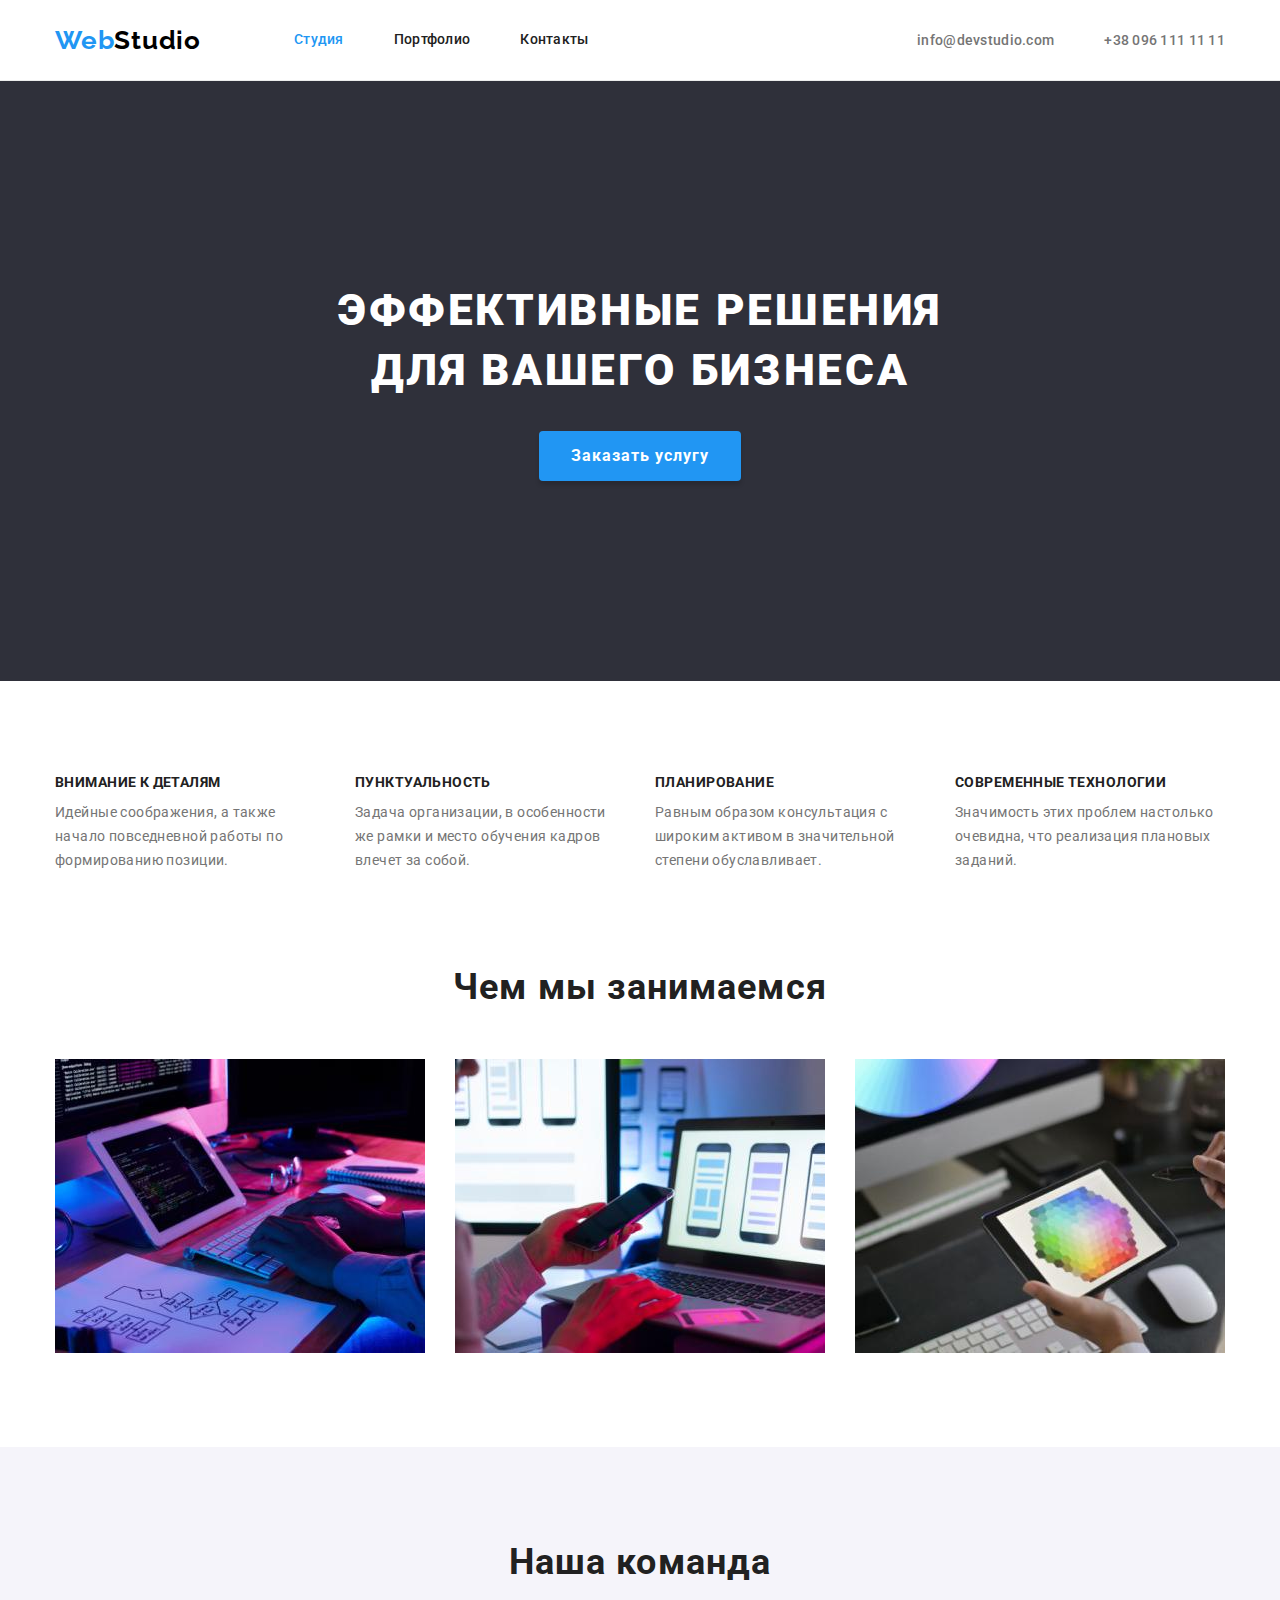
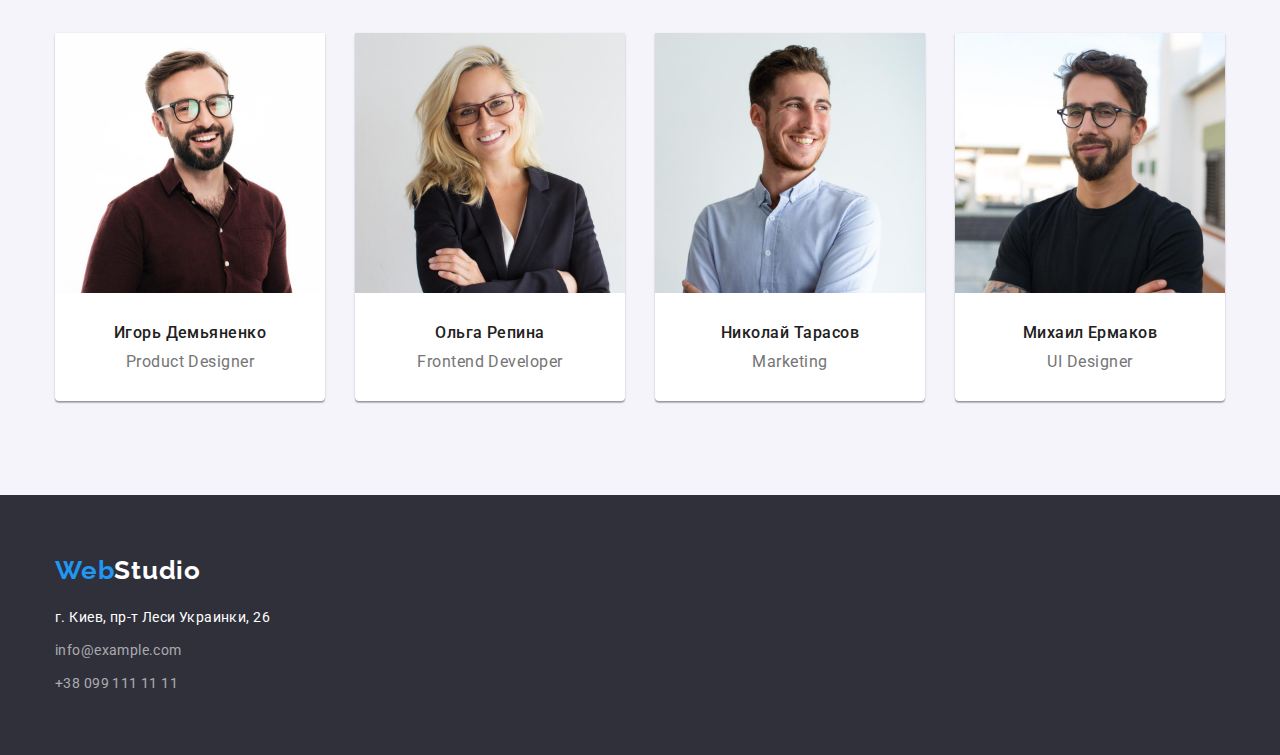
==== commit 9466b6e7: "hw-03" ====
--- a/index.html
+++ b/index.html
@@ -41,8 +41,10 @@
     <main>
       <!--Hero-->
       <section class="hero">
-        <h1 class="hero-title">Эффективные решения для вашего бизнеса</h1>
-        <button type="button" class="hero-button">Заказать услугу</button>
+        <div class="container">
+          <h1 class="hero-title">Эффективные решения для вашего бизнеса</h1>
+          <button type="button" class="hero-button">Заказать услугу</button>
+      </div>
       </section>
 
       <!-- Features -->
--- a/css/style.css
+++ b/css/style.css
@@ -39,14 +39,13 @@
   padding-right: 15px;
   margin-left: auto;
   margin-right: auto;
-  /* display: flex; */
 } 
 
                   /* --------STUDIO----------- */
 /* Header */
 
 .main{
-  border: 1px solid #ECECEC;
+  border-bottom: 1px solid #ECECEC;
 }
 .header-content{
   display: flex;
@@ -138,7 +137,6 @@
   text-transform: uppercase;
   color: #FFFFFF;
   
-  display: flex;
   width: 696px;
   margin: 0 auto;
   
@@ -254,10 +252,9 @@
 .our-team {
   background: var(--second-bg-color);
   padding-bottom: var(--main-top-padding);
-}
-.our-team .section-title{
   padding-top: var(--main-top-padding);
 }
+
 .our-team-title{
   font-weight: 500;
   font-size: 16px;
@@ -327,18 +324,18 @@
 
 /* HEADER */
 .portfolio{
-  border: 1px solid #ECECEC;
+  border-bottom: 1px solid #ECECEC;
 }
 
 /* MAIN */
 .menu{
   color: var(--first-bg-color);
   padding-bottom: var(--main-top-padding);
+  padding-top: var(--main-top-padding);
 }
 .menu-list{
   display: flex;
   justify-content: center;
-  margin-top: var(--main-top-padding);
   margin-bottom: 50px;
 }
 
